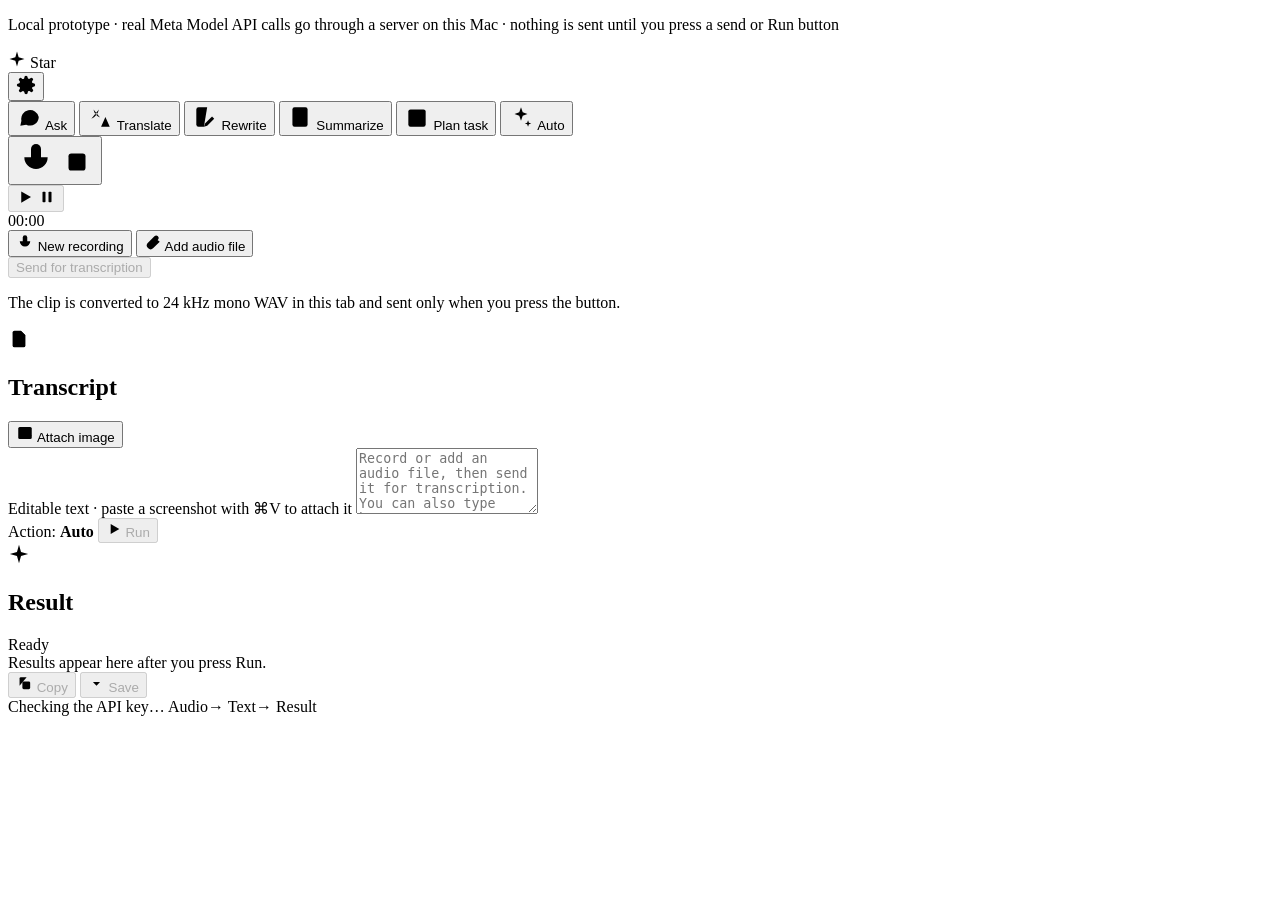
==== web-prototype/static/index.html @ bcd35051 "Add Star local web prototype with Meta Model API proxy A loopback-only Python server reads MODEL_API" ====
<!doctype html>
<html lang="en">
<head>
<meta charset="utf-8">
<meta name="viewport" content="width=device-width, initial-scale=1">
<title>Star · local prototype</title>
<link rel="stylesheet" href="/styles.css">
<script type="module" src="/app.js"></script>
</head>
<body>
<p class="topnote">Local prototype · real Meta Model API calls go through a server on this Mac · nothing is sent until you press a send or Run button</p>

<main class="window">
  <header class="titlebar">
    <div class="lights" aria-hidden="true"><span class="light red"></span><span class="light yellow"></span><span class="light green"></span></div>
    <div class="title">
      <svg width="18" height="18" viewBox="0 0 24 24" class="star-icon" aria-hidden="true"><path d="M12 2l2.2 7.8L22 12l-7.8 2.2L12 22l-2.2-7.8L2 12l7.8-2.2z"></path></svg>
      <span>Star</span>
    </div>
    <button id="settingsButton" class="icon-button" aria-label="Settings" aria-expanded="false" aria-controls="settings">
      <svg width="20" height="20" viewBox="0 0 24 24" class="stroke" aria-hidden="true"><circle cx="12" cy="12" r="3"></circle><path d="M19.4 15a1.7 1.7 0 0 0 .3 1.8l.1.1a2 2 0 1 1-2.8 2.8l-.1-.1a1.7 1.7 0 0 0-1.8-.3 1.7 1.7 0 0 0-1 1.5V21a2 2 0 1 1-4 0v-.1a1.7 1.7 0 0 0-1.1-1.5 1.7 1.7 0 0 0-1.8.3l-.1.1a2 2 0 1 1-2.8-2.8l.1-.1a1.7 1.7 0 0 0 .3-1.8 1.7 1.7 0 0 0-1.5-1H3a2 2 0 1 1 0-4h.1a1.7 1.7 0 0 0 1.5-1.1 1.7 1.7 0 0 0-.3-1.8l-.1-.1a2 2 0 1 1 2.8-2.8l.1.1a1.7 1.7 0 0 0 1.8.3H9a1.7 1.7 0 0 0 1-1.5V3a2 2 0 1 1 4 0v.1a1.7 1.7 0 0 0 1 1.5 1.7 1.7 0 0 0 1.8-.3l.1-.1a2 2 0 1 1 2.8 2.8l-.1.1a1.7 1.7 0 0 0-.3 1.8V9a1.7 1.7 0 0 0 1.5 1H21a2 2 0 1 1 0 4h-.1a1.7 1.7 0 0 0-1.5 1z"></path></svg>
    </button>
  </header>

  <div id="settings" class="popover" hidden>
    <strong>Settings</strong>
    <label class="field">Speech language hint
      <select id="speechHint">
        <option value="">Auto-detect</option>
        <option value="English">English</option>
        <option value="Turkish">Turkish</option>
        <option value="English,Turkish">English + Turkish</option>
      </select>
    </label>
    <ul class="facts">
      <li>Key: <code>MODEL_API_KEY</code> in <code>.env.local</code>, read by the local server only</li>
      <li>Speech to text: <span id="modelTranscribe">muse-voice-transcribe-1.0</span></li>
      <li>Text and images: <span id="modelReasoning">muse-spark-1.3</span> (Standard tier)</li>
      <li>Recordings, images and results stay in this tab and are gone when you close it</li>
    </ul>
    <button id="recheckKey" class="secondary">Check the key file again</button>
  </div>

  <div id="setup" class="banner warn" role="status" hidden>
    <strong>Setup needed</strong>
    <span id="setupText"></span>
  </div>

  <div class="columns">
    <section class="left" aria-label="Voice input">
      <div class="radial">
        <div id="ring" class="ring" aria-hidden="true"></div>
        <button class="sector s-ask" data-action="ask" aria-pressed="false">
          <svg width="26" height="26" viewBox="0 0 24 24" class="stroke" aria-hidden="true"><path d="M21 12a8 8 0 0 1-11.6 7.1L4 20l1-4.6A8 8 0 1 1 21 12z"></path></svg>
          <span>Ask</span>
        </button>
        <button class="sector s-translate" data-action="translate" aria-pressed="false">
          <svg width="26" height="26" viewBox="0 0 24 24" class="stroke" aria-hidden="true"><path d="M4 5h9M8.5 3v2M6 5c.6 3.5 3 6.2 6 7.5M11 5c-.8 4-3.4 7-7 8.5"></path><path d="M13 21l4-9 4 9M14.4 18h5.2"></path></svg>
          <span>Translate</span>
        </button>
        <button class="sector s-rewrite" data-action="rewrite" aria-pressed="false">
          <svg width="26" height="26" viewBox="0 0 24 24" class="stroke" aria-hidden="true"><path d="M14 3H6a2 2 0 0 0-2 2v14a2 2 0 0 0 2 2h5"></path><path d="M8 8h6M8 12h4"></path><path d="M18.5 11.5l2 2L14 20l-3 1 1-3z"></path></svg>
          <span>Rewrite</span>
        </button>
        <button class="sector s-summarize" data-action="summarize" aria-pressed="false">
          <svg width="26" height="26" viewBox="0 0 24 24" class="stroke" aria-hidden="true"><rect x="5" y="3" width="14" height="18" rx="2"></rect><path d="M9 8h6M9 12h6M9 16h4"></path></svg>
          <span>Summarize</span>
        </button>
        <button class="sector s-plan" data-action="plan_task" aria-pressed="false">
          <svg width="26" height="26" viewBox="0 0 24 24" class="stroke" aria-hidden="true"><rect x="4" y="5" width="16" height="16" rx="2"></rect><path d="M4 10h16M9 3v4M15 3v4M8.5 14h.01M12 14h.01M15.5 14h.01M8.5 17.5h.01M12 17.5h.01"></path></svg>
          <span>Plan task</span>
        </button>
        <button class="sector s-auto" data-action="auto" aria-pressed="true">
          <svg width="26" height="26" viewBox="0 0 24 24" class="stroke" aria-hidden="true"><path d="M12 3l1.6 4.6L18 9.2l-4.4 1.6L12 15.4l-1.6-4.6L6 9.2l4.4-1.6z"></path><path d="M18.5 15l.8 2.2 2.2.8-2.2.8-.8 2.2-.8-2.2-2.2-.8 2.2-.8z"></path></svg>
          <span>Auto</span>
        </button>
        <div class="hub">
          <button id="mic" class="mic" aria-label="Start recording">
            <svg id="micIcon" width="40" height="40" viewBox="0 0 24 24" class="stroke thick" aria-hidden="true"><rect x="9" y="3" width="6" height="11" rx="3"></rect><path d="M5 11a7 7 0 0 0 14 0M12 18v3M9 21h6"></path></svg>
            <svg id="stopIcon" width="34" height="34" viewBox="0 0 24 24" class="fill" aria-hidden="true" hidden><rect x="6" y="6" width="12" height="12" rx="2"></rect></svg>
            <span id="micTime" class="mic-time" hidden>00:00</span>
          </button>
        </div>
      </div>

      <div class="clip">
        <button id="play" class="play" aria-label="Play recording" disabled>
          <svg id="playIcon" width="18" height="18" viewBox="0 0 24 24" class="fill" aria-hidden="true"><path d="M7 4.5v15l13-7.5z"></path></svg>
          <svg id="pauseIcon" width="18" height="18" viewBox="0 0 24 24" class="fill" aria-hidden="true" hidden><rect x="6" y="5" width="4" height="14" rx="1"></rect><rect x="14" y="5" width="4" height="14" rx="1"></rect></svg>
        </button>
        <div id="wave" class="wave" aria-hidden="true"></div>
        <span id="clipTime" class="clip-time">00:00</span>
      </div>
      <audio id="player" preload="auto"></audio>

      <div class="two-up">
        <button id="newRecording" class="secondary">
          <svg width="18" height="18" viewBox="0 0 24 24" class="stroke" aria-hidden="true"><rect x="9" y="3" width="6" height="11" rx="3"></rect><path d="M5 11a7 7 0 0 0 14 0M12 18v3"></path></svg>
          <span id="newRecordingLabel">New recording</span>
        </button>
        <button id="addAudio" class="secondary">
          <svg width="18" height="18" viewBox="0 0 24 24" class="stroke" aria-hidden="true"><path d="M21 11.5l-8.6 8.6a5 5 0 0 1-7.1-7.1l8.6-8.6a3.3 3.3 0 0 1 4.7 4.7l-8.6 8.6a1.7 1.7 0 0 1-2.4-2.4l7.9-7.9"></path></svg>
          <span>Add audio file</span>
        </button>
        <input id="audioFile" type="file" accept="audio/*" hidden>
      </div>

      <button id="transcribe" class="primary wide" disabled>Send for transcription</button>
      <p class="hint">The clip is converted to 24 kHz mono WAV in this tab and sent only when you press the button.</p>
    </section>

    <section class="right">
      <div id="error" class="banner error" role="alert" hidden>
        <strong>Error</strong>
        <span id="errorText"></span>
        <button id="dismissError" class="secondary small">Dismiss</button>
      </div>

      <section class="card" aria-labelledby="transcriptHeading">
        <div class="card-head">
          <svg width="22" height="22" viewBox="0 0 24 24" class="stroke accent" aria-hidden="true"><path d="M14 3H7a2 2 0 0 0-2 2v14a2 2 0 0 0 2 2h10a2 2 0 0 0 2-2V8z"></path><path d="M14 3v5h5M9 13h6M9 17h6"></path></svg>
          <h2 id="transcriptHeading">Transcript</h2>
          <span id="imageChip" class="chip" hidden>
            <img id="imageThumb" alt="Attached image">
            <span id="imageName"></span>
            <button id="removeImage" class="chip-remove" aria-label="Remove image">×</button>
          </span>
          <button id="attachImage" class="secondary">
            <svg width="18" height="18" viewBox="0 0 24 24" class="stroke" aria-hidden="true"><rect x="3" y="4" width="18" height="16" rx="2"></rect><circle cx="9" cy="10" r="2"></circle><path d="M21 16l-5-5-9 9"></path></svg>
            <span>Attach image</span>
          </button>
          <input id="imageFile" type="file" accept="image/png,image/jpeg,image/gif,image/webp" hidden>
        </div>
        <label class="field">Editable text · paste a screenshot with ⌘V to attach it
          <textarea id="transcript" rows="4" placeholder="Record or add an audio file, then send it for transcription. You can also type here."></textarea>
        </label>
        <div class="row">
          <span>Action: <strong id="actionLabel">Auto</strong></span>
          <label id="langWrap" class="inline-field" hidden>Target language
            <select id="lang">
              <option>English</option>
              <option>Turkish</option>
              <option>Spanish</option>
              <option>German</option>
              <option>French</option>
              <option>Italian</option>
              <option>Portuguese</option>
              <option>Arabic</option>
              <option>Japanese</option>
              <option>Korean</option>
            </select>
          </label>
          <span class="spacer"></span>
          <button id="run" class="primary" disabled>
            <svg width="16" height="16" viewBox="0 0 24 24" class="fill" aria-hidden="true"><path d="M7 4.5v15l13-7.5z"></path></svg>
            <span>Run</span>
          </button>
        </div>
      </section>

      <section class="card" aria-labelledby="resultHeading">
        <div class="card-head">
          <svg width="22" height="22" viewBox="0 0 24 24" class="star-icon" aria-hidden="true"><path d="M12 2l2.2 7.8L22 12l-7.8 2.2L12 22l-2.2-7.8L2 12l7.8-2.2z"></path></svg>
          <h2 id="resultHeading">Result</h2>
          <span id="status" class="pill" role="status"><span class="pill-dot"></span><span id="statusText">Ready</span></span>
        </div>
        <p id="note" class="note" hidden></p>
        <div id="result" class="result empty">Results appear here after you press Run.</div>
        <p id="saved" class="saved" hidden></p>
        <p id="notice" class="notice" hidden></p>
        <div class="row">
          <span id="modelLabel" class="fineprint"></span>
          <button id="copy" class="secondary" disabled>
            <svg width="17" height="17" viewBox="0 0 24 24" class="stroke" aria-hidden="true"><rect x="9" y="9" width="11" height="11" rx="2"></rect><path d="M5 15V5a2 2 0 0 1 2-2h8"></path></svg>
            <span>Copy</span>
          </button>
          <button id="save" class="secondary" disabled>
            <svg width="17" height="17" viewBox="0 0 24 24" class="stroke" aria-hidden="true"><path d="M12 3v12M7 10l5 5 5-5M5 21h14"></path></svg>
            <span>Save</span>
          </button>
        </div>
      </section>
    </section>
  </div>

  <footer class="statusbar">
    <span id="keyDot" class="dot"></span>
    <span id="keyText">Checking the API key…</span>
    <button id="cancel" class="danger small" hidden>Cancel</button>
    <span class="spacer"></span>
    <span class="pipeline" aria-label="Progress">
      <span id="stageAudio">Audio</span><span aria-hidden="true">→</span>
      <span id="stageText">Text</span><span aria-hidden="true">→</span>
      <span id="stageResult">Result</span>
    </span>
  </footer>

  <div id="saveModal" class="modal" hidden>
    <div class="dialog" role="dialog" aria-modal="true" aria-labelledby="saveTitle">
      <h2 id="saveTitle">Save as a text file?</h2>
      <p>This is exactly what will be written. Next, the macOS save dialog opens so you choose the name and location.</p>
      <pre id="savePreview" class="preview"></pre>
      <div class="dialog-actions">
        <button id="saveCancel" class="secondary">Cancel</button>
        <button id="saveConfirm" class="primary">Choose location and save</button>
      </div>
    </div>
  </div>
</main>
</body>
</html>
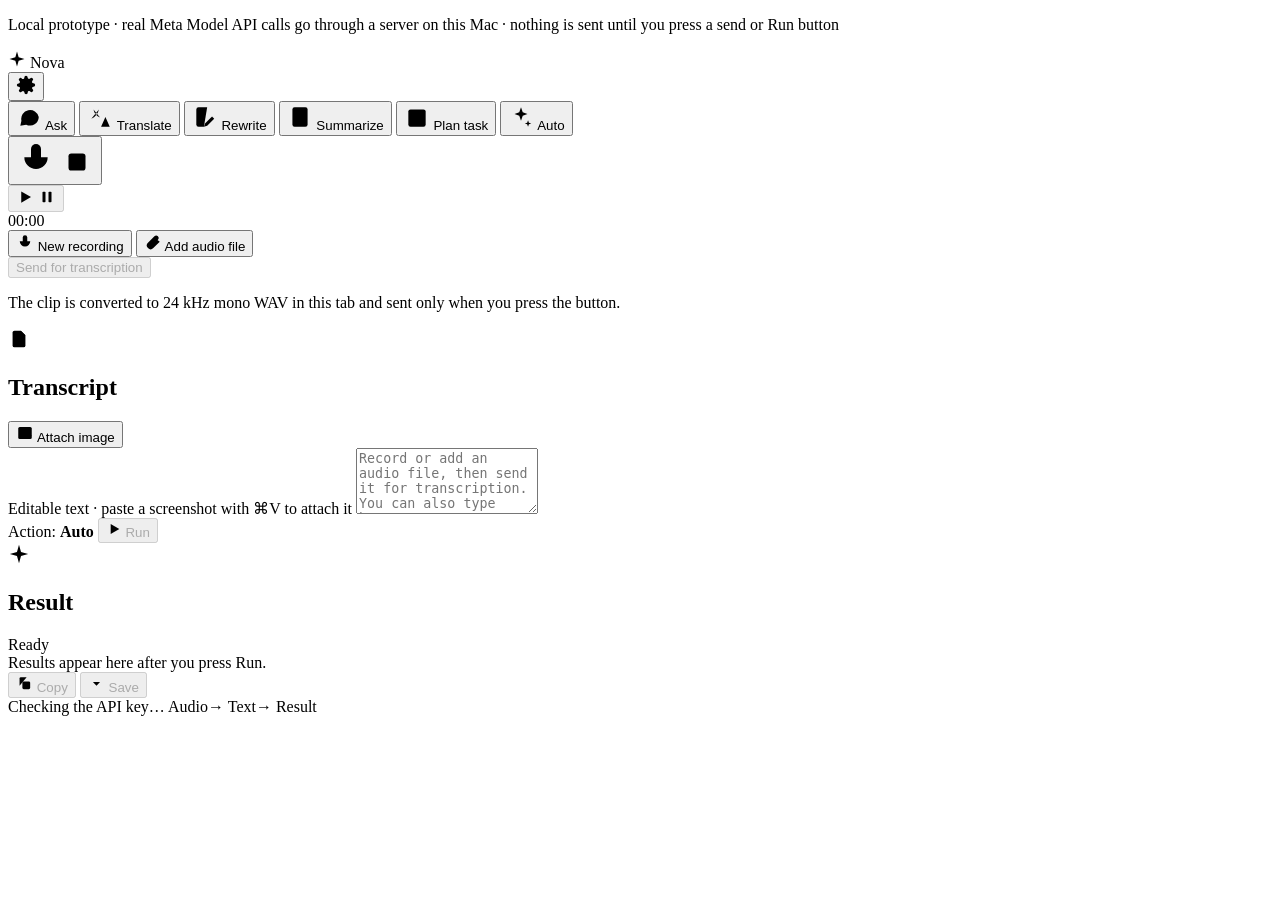
==== commit 8e5d466d: "Rename the app from Star to Nova" ====
--- a/web-prototype/static/index.html
+++ b/web-prototype/static/index.html
@@ -3,7 +3,7 @@
 <head>
 <meta charset="utf-8">
 <meta name="viewport" content="width=device-width, initial-scale=1">
-<title>Star · local prototype</title>
+<title>Nova · local prototype</title>
 <link rel="stylesheet" href="/styles.css">
 <script type="module" src="/app.js"></script>
 </head>
@@ -14,8 +14,8 @@
   <header class="titlebar">
     <div class="lights" aria-hidden="true"><span class="light red"></span><span class="light yellow"></span><span class="light green"></span></div>
     <div class="title">
-      <svg width="18" height="18" viewBox="0 0 24 24" class="star-icon" aria-hidden="true"><path d="M12 2l2.2 7.8L22 12l-7.8 2.2L12 22l-2.2-7.8L2 12l7.8-2.2z"></path></svg>
-      <span>Star</span>
+      <svg width="18" height="18" viewBox="0 0 24 24" class="nova-icon" aria-hidden="true"><path d="M12 2l2.2 7.8L22 12l-7.8 2.2L12 22l-2.2-7.8L2 12l7.8-2.2z"></path></svg>
+      <span>Nova</span>
     </div>
     <button id="settingsButton" class="icon-button" aria-label="Settings" aria-expanded="false" aria-controls="settings">
       <svg width="20" height="20" viewBox="0 0 24 24" class="stroke" aria-hidden="true"><circle cx="12" cy="12" r="3"></circle><path d="M19.4 15a1.7 1.7 0 0 0 .3 1.8l.1.1a2 2 0 1 1-2.8 2.8l-.1-.1a1.7 1.7 0 0 0-1.8-.3 1.7 1.7 0 0 0-1 1.5V21a2 2 0 1 1-4 0v-.1a1.7 1.7 0 0 0-1.1-1.5 1.7 1.7 0 0 0-1.8.3l-.1.1a2 2 0 1 1-2.8-2.8l.1-.1a1.7 1.7 0 0 0 .3-1.8 1.7 1.7 0 0 0-1.5-1H3a2 2 0 1 1 0-4h.1a1.7 1.7 0 0 0 1.5-1.1 1.7 1.7 0 0 0-.3-1.8l-.1-.1a2 2 0 1 1 2.8-2.8l.1.1a1.7 1.7 0 0 0 1.8.3H9a1.7 1.7 0 0 0 1-1.5V3a2 2 0 1 1 4 0v.1a1.7 1.7 0 0 0 1 1.5 1.7 1.7 0 0 0 1.8-.3l.1-.1a2 2 0 1 1 2.8 2.8l-.1.1a1.7 1.7 0 0 0-.3 1.8V9a1.7 1.7 0 0 0 1.5 1H21a2 2 0 1 1 0 4h-.1a1.7 1.7 0 0 0-1.5 1z"></path></svg>
@@ -160,7 +160,7 @@
 
       <section class="card" aria-labelledby="resultHeading">
         <div class="card-head">
-          <svg width="22" height="22" viewBox="0 0 24 24" class="star-icon" aria-hidden="true"><path d="M12 2l2.2 7.8L22 12l-7.8 2.2L12 22l-2.2-7.8L2 12l7.8-2.2z"></path></svg>
+          <svg width="22" height="22" viewBox="0 0 24 24" class="nova-icon" aria-hidden="true"><path d="M12 2l2.2 7.8L22 12l-7.8 2.2L12 22l-2.2-7.8L2 12l7.8-2.2z"></path></svg>
           <h2 id="resultHeading">Result</h2>
           <span id="status" class="pill" role="status"><span class="pill-dot"></span><span id="statusText">Ready</span></span>
         </div>
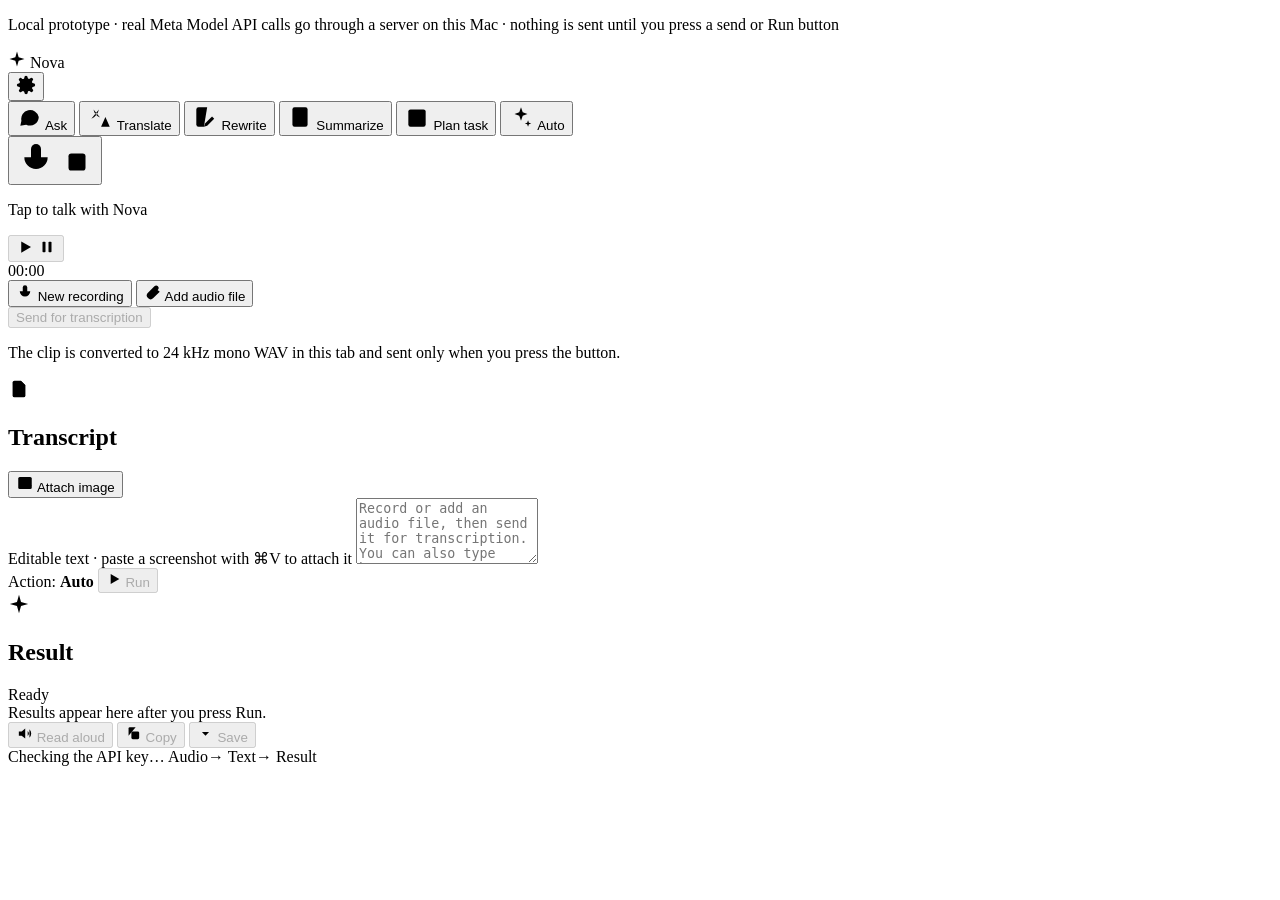
==== commit b0d8d781: "Add hands-free conversation mode to the web prototype One tap starts a conversation: an audio workle" ====
--- a/web-prototype/static/index.html
+++ b/web-prototype/static/index.html
@@ -32,7 +32,9 @@
         <option value="English,Turkish">English + Turkish</option>
       </select>
     </label>
+    <label class="check"><input id="speakReplies" type="checkbox" checked> Speak replies aloud in conversations (macOS system voice)</label>
     <ul class="facts">
+      <li>Conversation: tap the microphone once. Nova answers when you pause and listens again; talk over it to interrupt. Headphones work best.</li>
       <li>Key: <code>MODEL_API_KEY</code> in <code>.env.local</code>, read by the local server only</li>
       <li>Speech to text: <span id="modelTranscribe">muse-voice-transcribe-1.0</span></li>
       <li>Text and images: <span id="modelReasoning">muse-spark-1.3</span> (Standard tier)</li>
@@ -75,13 +77,14 @@
           <span>Auto</span>
         </button>
         <div class="hub">
-          <button id="mic" class="mic" aria-label="Start recording">
+          <button id="mic" class="mic" aria-label="Start conversation">
             <svg id="micIcon" width="40" height="40" viewBox="0 0 24 24" class="stroke thick" aria-hidden="true"><rect x="9" y="3" width="6" height="11" rx="3"></rect><path d="M5 11a7 7 0 0 0 14 0M12 18v3M9 21h6"></path></svg>
             <svg id="stopIcon" width="34" height="34" viewBox="0 0 24 24" class="fill" aria-hidden="true" hidden><rect x="6" y="6" width="12" height="12" rx="2"></rect></svg>
             <span id="micTime" class="mic-time" hidden>00:00</span>
           </button>
         </div>
       </div>
+      <p id="micHint" class="mic-hint">Tap to talk with Nova</p>
 
       <div class="clip">
         <button id="play" class="play" aria-label="Play recording" disabled>
@@ -170,6 +173,10 @@
         <p id="notice" class="notice" hidden></p>
         <div class="row">
           <span id="modelLabel" class="fineprint"></span>
+          <button id="readAloud" class="secondary" disabled>
+            <svg width="17" height="17" viewBox="0 0 24 24" class="stroke" aria-hidden="true"><path d="M4 9v6h4l5 4V5L8 9z"></path><path d="M16.5 8.5a5 5 0 0 1 0 7M19 6a8.5 8.5 0 0 1 0 12"></path></svg>
+            <span>Read aloud</span>
+          </button>
           <button id="copy" class="secondary" disabled>
             <svg width="17" height="17" viewBox="0 0 24 24" class="stroke" aria-hidden="true"><rect x="9" y="9" width="11" height="11" rx="2"></rect><path d="M5 15V5a2 2 0 0 1 2-2h8"></path></svg>
             <span>Copy</span>
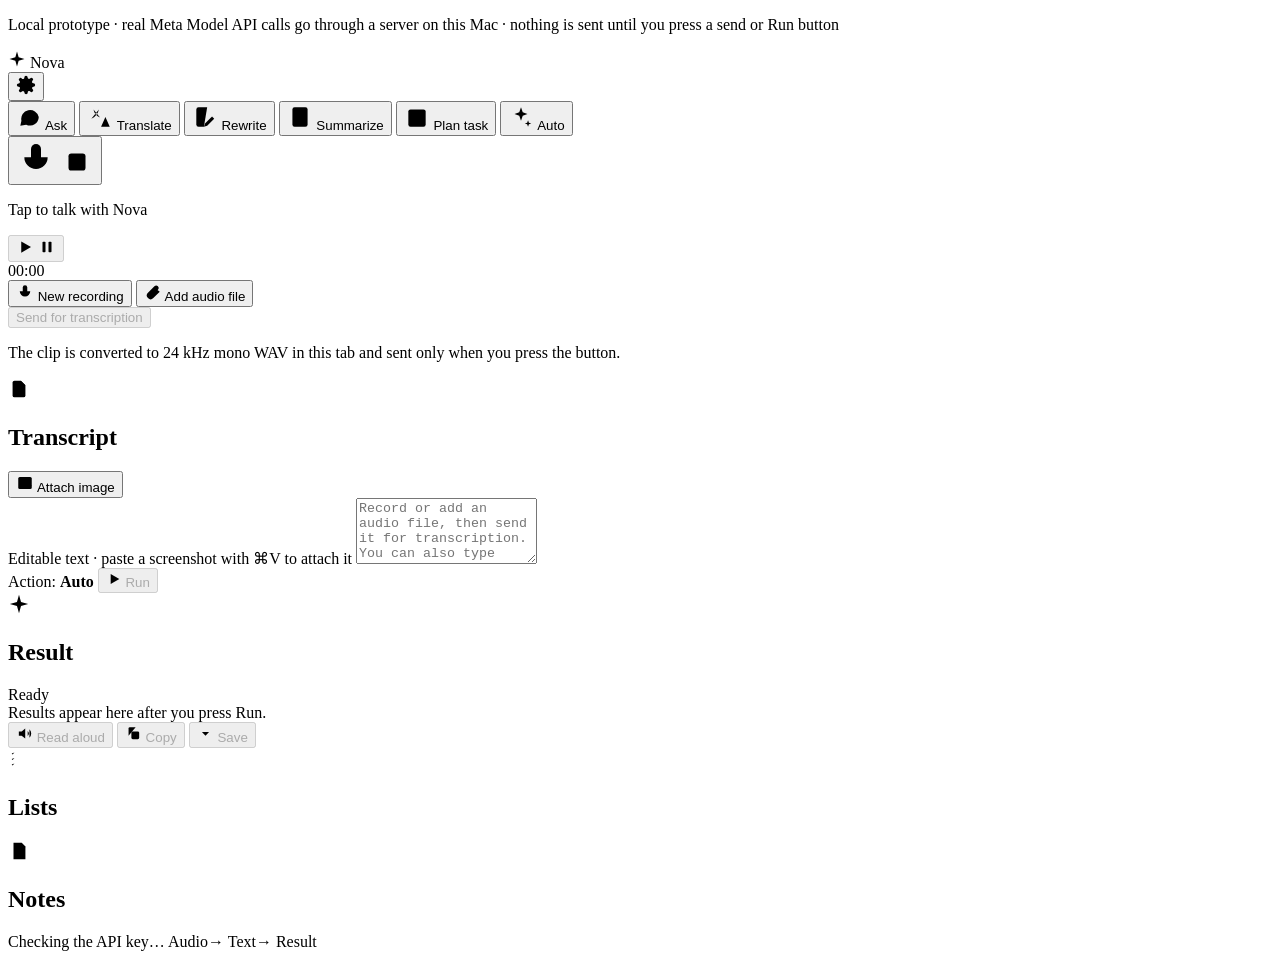
==== commit 0786c2d5: "Add voice-driven lists and notes with Muse Spark tool calling Ask requests (typed or spoken, includi" ====
--- a/web-prototype/static/index.html
+++ b/web-prototype/static/index.html
@@ -33,6 +33,7 @@
       </select>
     </label>
     <label class="check"><input id="speakReplies" type="checkbox" checked> Speak replies aloud in conversations (macOS system voice)</label>
+    <label class="check"><input id="realtimeAsr" type="checkbox" checked> Real-time transcription: stream each utterance to Meta while you talk (faster; uploads the clip if it fails)</label>
     <ul class="facts">
       <li>Conversation: tap the microphone once. Nova answers when you pause and listens again; talk over it to interrupt. Headphones work best.</li>
       <li>Key: <code>MODEL_API_KEY</code> in <code>.env.local</code>, read by the local server only</li>
@@ -190,6 +191,23 @@
     </section>
   </div>
 
+  <section class="workspace" aria-label="Lists and notes">
+    <div class="card">
+      <div class="card-head">
+        <svg width="22" height="22" viewBox="0 0 24 24" class="stroke accent" aria-hidden="true"><path d="M9 6h11M9 12h11M9 18h11"></path><path d="M4 6l1 1 2-2M4 12l1 1 2-2M4 18l1 1 2-2"></path></svg>
+        <h2>Lists</h2>
+      </div>
+      <div id="lists" class="workspace-body"></div>
+    </div>
+    <div class="card">
+      <div class="card-head">
+        <svg width="22" height="22" viewBox="0 0 24 24" class="stroke accent" aria-hidden="true"><path d="M6 3h9l4 4v14H6z"></path><path d="M14 3v5h5M9 12h7M9 16h5"></path></svg>
+        <h2>Notes</h2>
+      </div>
+      <div id="notes" class="workspace-body"></div>
+    </div>
+  </section>
+
   <footer class="statusbar">
     <span id="keyDot" class="dot"></span>
     <span id="keyText">Checking the API key…</span>
@@ -213,6 +231,17 @@
       </div>
     </div>
   </div>
+
+  <div id="confirmModal" class="modal" hidden>
+    <div class="dialog" role="alertdialog" aria-modal="true" aria-labelledby="confirmTitle" aria-describedby="confirmText">
+      <h2 id="confirmTitle">Delete?</h2>
+      <p id="confirmText"></p>
+      <div class="dialog-actions">
+        <button id="confirmCancel" class="secondary">Cancel</button>
+        <button id="confirmOk" class="danger">Delete</button>
+      </div>
+    </div>
+  </div>
 </main>
 </body>
 </html>
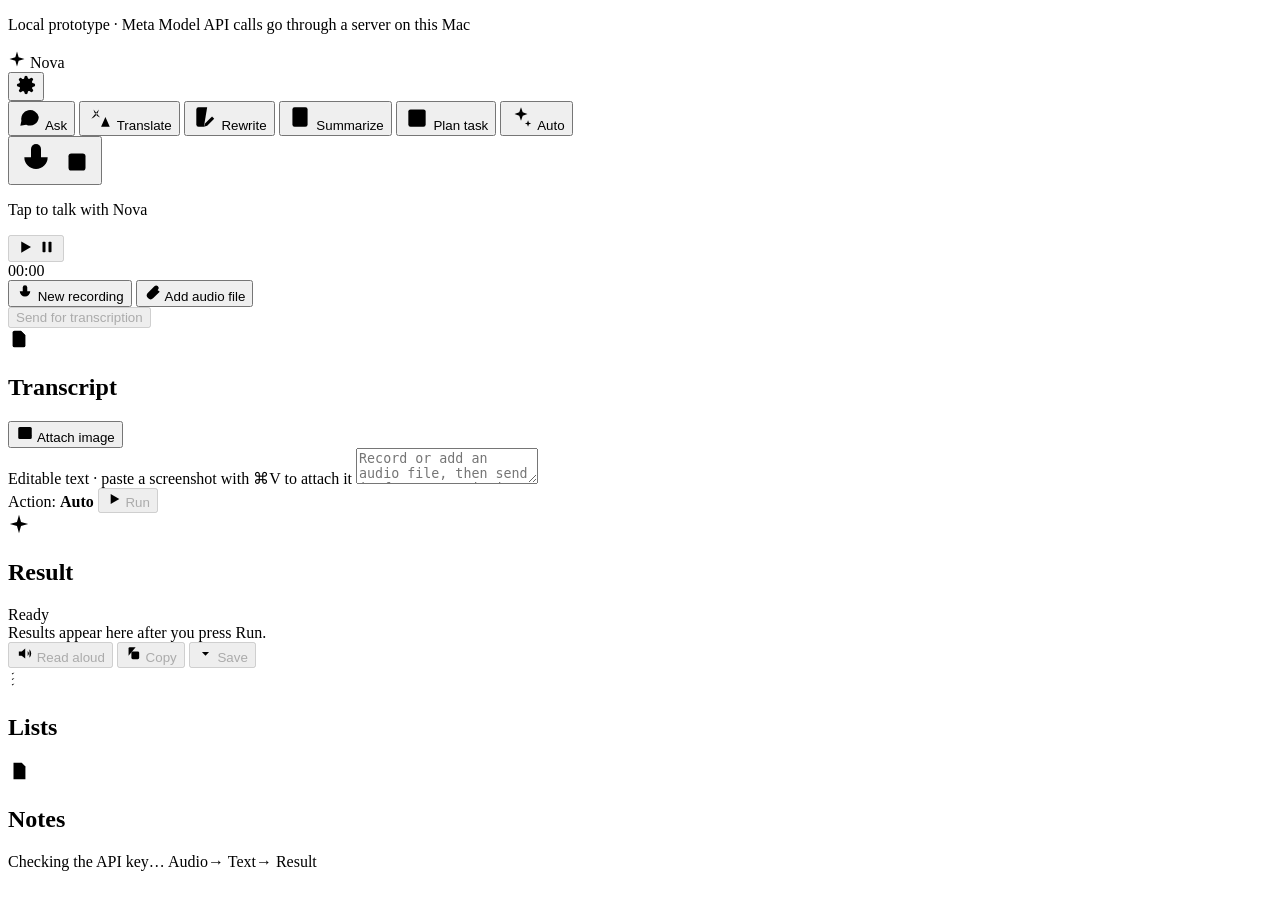
==== commit bd45e472: "Make the prototype layout compact Shrink the window, radial menu, cards, buttons and type so the who" ====
--- a/web-prototype/static/index.html
+++ b/web-prototype/static/index.html
@@ -8,7 +8,7 @@
 <script type="module" src="/app.js"></script>
 </head>
 <body>
-<p class="topnote">Local prototype · real Meta Model API calls go through a server on this Mac · nothing is sent until you press a send or Run button</p>
+<p class="topnote">Local prototype · Meta Model API calls go through a server on this Mac</p>
 
 <main class="window">
   <header class="titlebar">
@@ -110,7 +110,6 @@
       </div>
 
       <button id="transcribe" class="primary wide" disabled>Send for transcription</button>
-      <p class="hint">The clip is converted to 24 kHz mono WAV in this tab and sent only when you press the button.</p>
     </section>
 
     <section class="right">
@@ -136,7 +135,7 @@
           <input id="imageFile" type="file" accept="image/png,image/jpeg,image/gif,image/webp" hidden>
         </div>
         <label class="field">Editable text · paste a screenshot with ⌘V to attach it
-          <textarea id="transcript" rows="4" placeholder="Record or add an audio file, then send it for transcription. You can also type here."></textarea>
+          <textarea id="transcript" rows="2" placeholder="Record or add an audio file, then send it for transcription. You can also type here."></textarea>
         </label>
         <div class="row">
           <span>Action: <strong id="actionLabel">Auto</strong></span>
